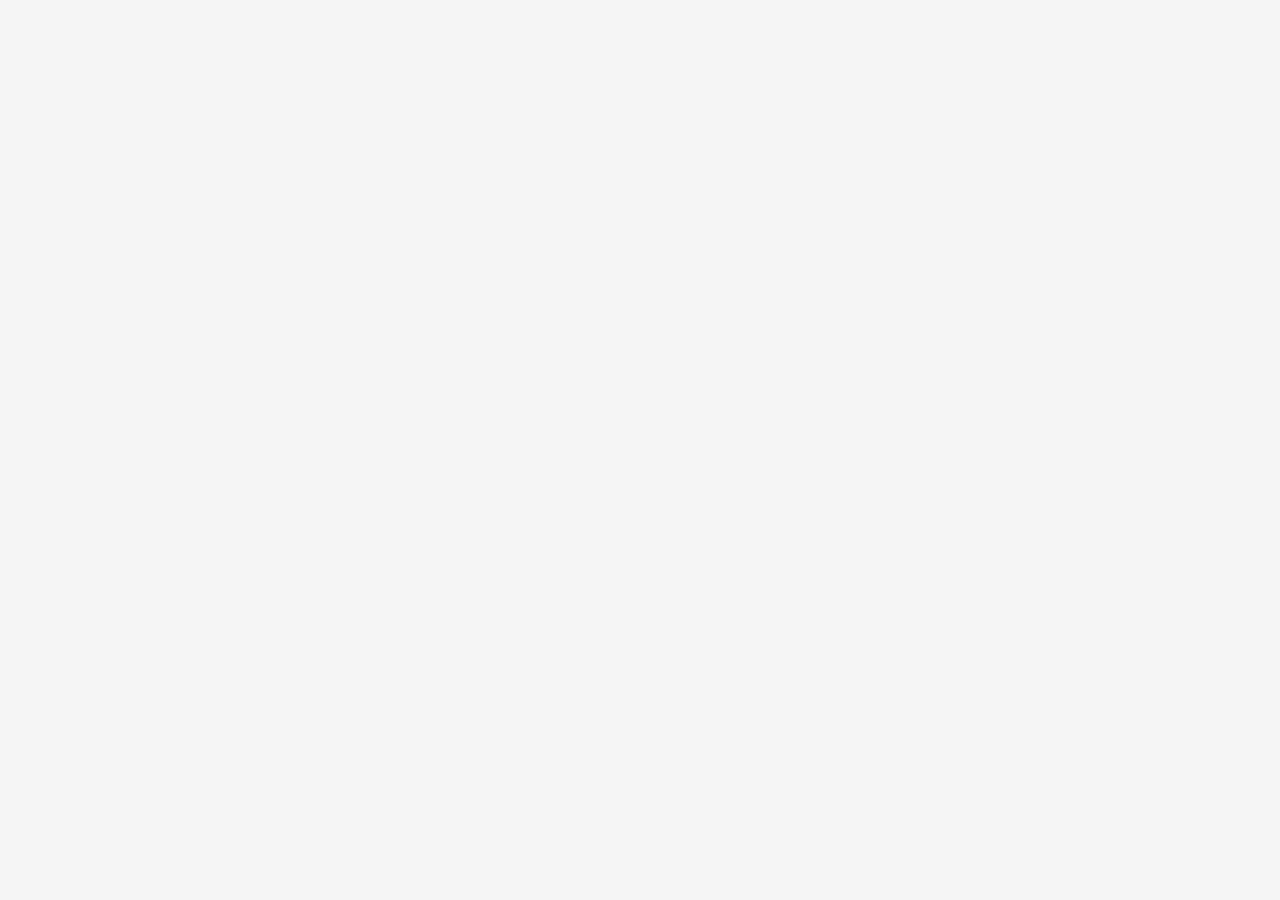
==== index.html @ 0894552e "Added boilerplate" ====
<!DOCTYPE HTML>
<html lang=en>
	<head>
  	<meta charset=UTF-8>
  	<meta name=viewport content="width=device-width, initial-scale=1">
  	<title>boilerplate</title>

    <link rel="stylesheet" href="style/sheet.css">

    <style></style>

    <!--[if lt IE 9]>
    <link rel="stylesheet" href="style/sheet_ie.css">
    <![endif]-->
  </head>

  <body class="single">
    <div role=main id=main class=main>
      <header>
        <h1></h1>
      </header>
      <div>
      </div>
      <footer>
      </footer>
    </div>

    <script>
      if (document.location.hostname === "localhost") document.write('<script src="/_jquery/js/1.9.1.min.js"><\/script>');
      else document.write('<script src="http://code.jquery.com/jquery-1.9.1.min.js"><\/script>');
    </script>
		<script src="scripts/scripts.js"></script>
    <script></script>
  </body>
</html>
---- style/sheet.css ----
body {
	background-color: whitesmoke;
	color: black;
	margin: 0;
}
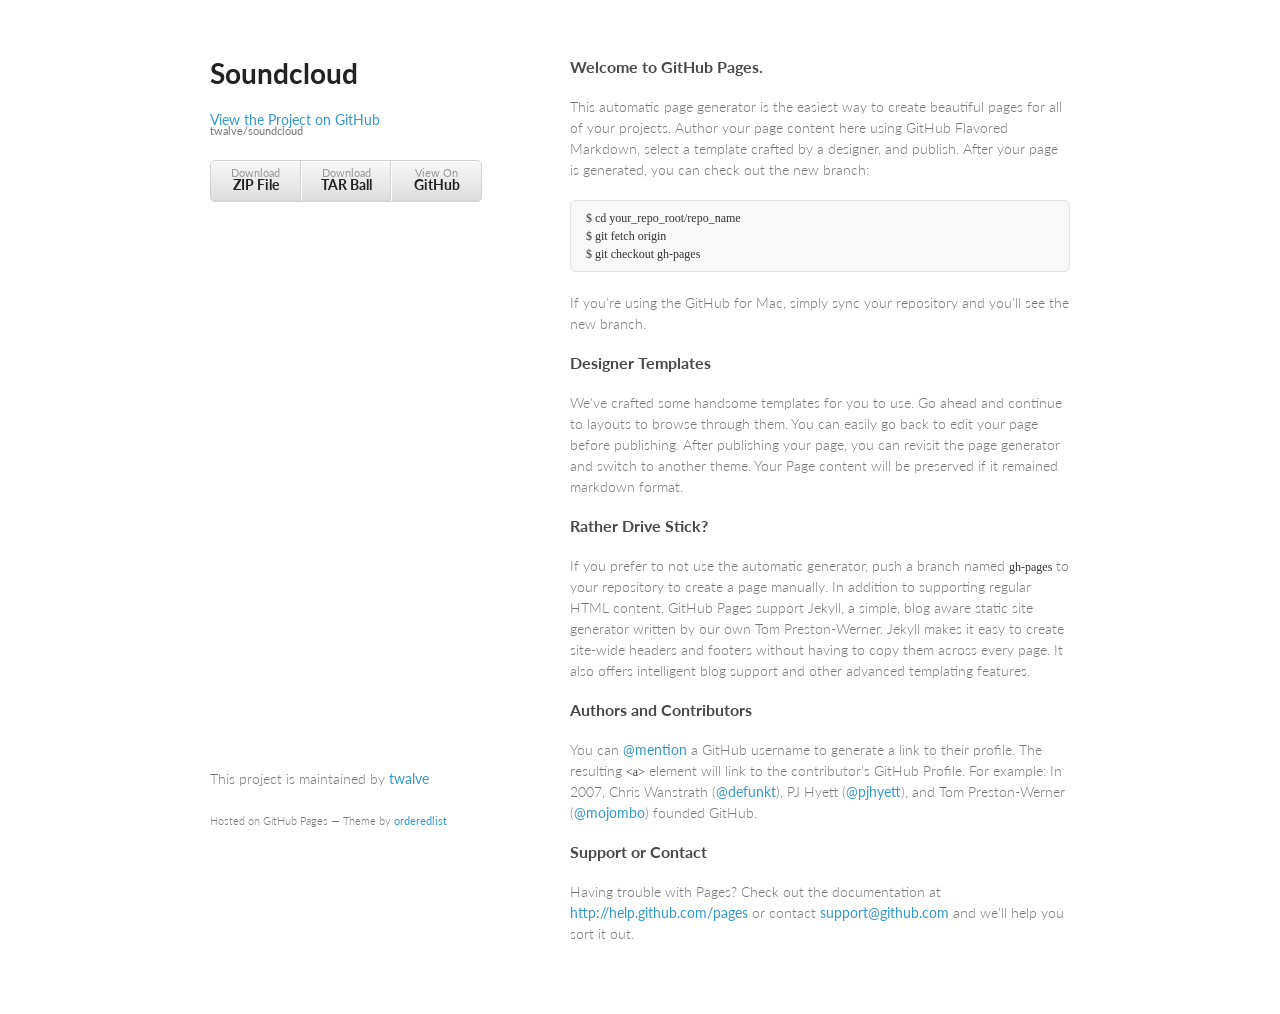
==== commit e92f66ed: "Create gh-pages branch via GitHub" ====
--- a/index.html
+++ b/index.html
@@ -1,35 +1,66 @@
-<!DOCTYPE HTML>
-<html lang=en>
-	<head>
-  	<meta charset=UTF-8>
-  	<meta name=viewport content="width=device-width, initial-scale=1">
-  	<title>boilerplate</title>
+<!doctype html>
+<html>
+  <head>
+    <meta charset="utf-8">
+    <meta http-equiv="X-UA-Compatible" content="chrome=1">
+    <title>Soundcloud by twalve</title>
 
-    <link rel="stylesheet" href="style/sheet.css">
-
-    <style></style>
-
+    <link rel="stylesheet" href="stylesheets/styles.css">
+    <link rel="stylesheet" href="stylesheets/pygment_trac.css">
+    <meta name="viewport" content="width=device-width, initial-scale=1, user-scalable=no">
     <!--[if lt IE 9]>
-    <link rel="stylesheet" href="style/sheet_ie.css">
+    <script src="//html5shiv.googlecode.com/svn/trunk/html5.js"></script>
     <![endif]-->
   </head>
+  <body>
+    <div class="wrapper">
+      <header>
+        <h1>Soundcloud</h1>
+        <p></p>
 
-  <body class="single">
-    <div role=main id=main class=main>
-      <header>
-        <h1></h1>
+        <p class="view"><a href="https://github.com/twalve/soundcloud">View the Project on GitHub <small>twalve/soundcloud</small></a></p>
+
+
+        <ul>
+          <li><a href="https://github.com/twalve/soundcloud/zipball/master">Download <strong>ZIP File</strong></a></li>
+          <li><a href="https://github.com/twalve/soundcloud/tarball/master">Download <strong>TAR Ball</strong></a></li>
+          <li><a href="https://github.com/twalve/soundcloud">View On <strong>GitHub</strong></a></li>
+        </ul>
       </header>
-      <div>
-      </div>
+      <section>
+        <h3>Welcome to GitHub Pages.</h3>
+
+<p>This automatic page generator is the easiest way to create beautiful pages for all of your projects. Author your page content here using GitHub Flavored Markdown, select a template crafted by a designer, and publish. After your page is generated, you can check out the new branch:</p>
+
+<pre><code>$ cd your_repo_root/repo_name
+$ git fetch origin
+$ git checkout gh-pages
+</code></pre>
+
+<p>If you're using the GitHub for Mac, simply sync your repository and you'll see the new branch.</p>
+
+<h3>Designer Templates</h3>
+
+<p>We've crafted some handsome templates for you to use. Go ahead and continue to layouts to browse through them. You can easily go back to edit your page before publishing. After publishing your page, you can revisit the page generator and switch to another theme. Your Page content will be preserved if it remained markdown format.</p>
+
+<h3>Rather Drive Stick?</h3>
+
+<p>If you prefer to not use the automatic generator, push a branch named <code>gh-pages</code> to your repository to create a page manually. In addition to supporting regular HTML content, GitHub Pages support Jekyll, a simple, blog aware static site generator written by our own Tom Preston-Werner. Jekyll makes it easy to create site-wide headers and footers without having to copy them across every page. It also offers intelligent blog support and other advanced templating features.</p>
+
+<h3>Authors and Contributors</h3>
+
+<p>You can <a href="https://github.com/blog/821" class="user-mention">@mention</a> a GitHub username to generate a link to their profile. The resulting <code>&lt;a&gt;</code> element will link to the contributor's GitHub Profile. For example: In 2007, Chris Wanstrath (<a href="https://github.com/defunkt" class="user-mention">@defunkt</a>), PJ Hyett (<a href="https://github.com/pjhyett" class="user-mention">@pjhyett</a>), and Tom Preston-Werner (<a href="https://github.com/mojombo" class="user-mention">@mojombo</a>) founded GitHub.</p>
+
+<h3>Support or Contact</h3>
+
+<p>Having trouble with Pages? Check out the documentation at <a href="http://help.github.com/pages">http://help.github.com/pages</a> or contact <a href="mailto:support@github.com">support@github.com</a> and we’ll help you sort it out.</p>
+      </section>
       <footer>
+        <p>This project is maintained by <a href="https://github.com/twalve">twalve</a></p>
+        <p><small>Hosted on GitHub Pages &mdash; Theme by <a href="https://github.com/orderedlist">orderedlist</a></small></p>
       </footer>
     </div>
-
-    <script>
-      if (document.location.hostname === "localhost") document.write('<script src="/_jquery/js/1.9.1.min.js"><\/script>');
-      else document.write('<script src="http://code.jquery.com/jquery-1.9.1.min.js"><\/script>');
-    </script>
-		<script src="scripts/scripts.js"></script>
-    <script></script>
+    <script src="javascripts/scale.fix.js"></script>
+    
   </body>
 </html>
--- a/stylesheets/styles.css
+++ b/stylesheets/styles.css
@@ -0,0 +1,255 @@
+@import url(https://fonts.googleapis.com/css?family=Lato:300italic,700italic,300,700);
+
+body {
+  padding:50px;
+  font:14px/1.5 Lato, "Helvetica Neue", Helvetica, Arial, sans-serif;
+  color:#777;
+  font-weight:300;
+}
+
+h1, h2, h3, h4, h5, h6 {
+  color:#222;
+  margin:0 0 20px;
+}
+
+p, ul, ol, table, pre, dl {
+  margin:0 0 20px;
+}
+
+h1, h2, h3 {
+  line-height:1.1;
+}
+
+h1 {
+  font-size:28px;
+}
+
+h2 {
+  color:#393939;
+}
+
+h3, h4, h5, h6 {
+  color:#494949;
+}
+
+a {
+  color:#39c;
+  font-weight:400;
+  text-decoration:none;
+}
+
+a small {
+  font-size:11px;
+  color:#777;
+  margin-top:-0.6em;
+  display:block;
+}
+
+.wrapper {
+  width:860px;
+  margin:0 auto;
+}
+
+blockquote {
+  border-left:1px solid #e5e5e5;
+  margin:0;
+  padding:0 0 0 20px;
+  font-style:italic;
+}
+
+code, pre {
+  font-family:Monaco, Bitstream Vera Sans Mono, Lucida Console, Terminal;
+  color:#333;
+  font-size:12px;
+}
+
+pre {
+  padding:8px 15px;
+  background: #f8f8f8;  
+  border-radius:5px;
+  border:1px solid #e5e5e5;
+  overflow-x: auto;
+}
+
+table {
+  width:100%;
+  border-collapse:collapse;
+}
+
+th, td {
+  text-align:left;
+  padding:5px 10px;
+  border-bottom:1px solid #e5e5e5;
+}
+
+dt {
+  color:#444;
+  font-weight:700;
+}
+
+th {
+  color:#444;
+}
+
+img {
+  max-width:100%;
+}
+
+header {
+  width:270px;
+  float:left;
+  position:fixed;
+}
+
+header ul {
+  list-style:none;
+  height:40px;
+  
+  padding:0;
+  
+  background: #eee;
+  background: -moz-linear-gradient(top, #f8f8f8 0%, #dddddd 100%);
+  background: -webkit-gradient(linear, left top, left bottom, color-stop(0%,#f8f8f8), color-stop(100%,#dddddd));
+  background: -webkit-linear-gradient(top, #f8f8f8 0%,#dddddd 100%);
+  background: -o-linear-gradient(top, #f8f8f8 0%,#dddddd 100%);
+  background: -ms-linear-gradient(top, #f8f8f8 0%,#dddddd 100%);
+  background: linear-gradient(top, #f8f8f8 0%,#dddddd 100%);
+  
+  border-radius:5px;
+  border:1px solid #d2d2d2;
+  box-shadow:inset #fff 0 1px 0, inset rgba(0,0,0,0.03) 0 -1px 0;
+  width:270px;
+}
+
+header li {
+  width:89px;
+  float:left;
+  border-right:1px solid #d2d2d2;
+  height:40px;
+}
+
+header ul a {
+  line-height:1;
+  font-size:11px;
+  color:#999;
+  display:block;
+  text-align:center;
+  padding-top:6px;
+  height:40px;
+}
+
+strong {
+  color:#222;
+  font-weight:700;
+}
+
+header ul li + li {
+  width:88px;
+  border-left:1px solid #fff;
+}
+
+header ul li + li + li {
+  border-right:none;
+  width:89px;
+}
+
+header ul a strong {
+  font-size:14px;
+  display:block;
+  color:#222;
+}
+
+section {
+  width:500px;
+  float:right;
+  padding-bottom:50px;
+}
+
+small {
+  font-size:11px;
+}
+
+hr {
+  border:0;
+  background:#e5e5e5;
+  height:1px;
+  margin:0 0 20px;
+}
+
+footer {
+  width:270px;
+  float:left;
+  position:fixed;
+  bottom:50px;
+}
+
+@media print, screen and (max-width: 960px) {
+  
+  div.wrapper {
+    width:auto;
+    margin:0;
+  }
+  
+  header, section, footer {
+    float:none;
+    position:static;
+    width:auto;
+  }
+  
+  header {
+    padding-right:320px;
+  }
+  
+  section {
+    border:1px solid #e5e5e5;
+    border-width:1px 0;
+    padding:20px 0;
+    margin:0 0 20px;
+  }
+  
+  header a small {
+    display:inline;
+  }
+  
+  header ul {
+    position:absolute;
+    right:50px;
+    top:52px;
+  }
+}
+
+@media print, screen and (max-width: 720px) {
+  body {
+    word-wrap:break-word;
+  }
+  
+  header {
+    padding:0;
+  }
+  
+  header ul, header p.view {
+    position:static;
+  }
+  
+  pre, code {
+    word-wrap:normal;
+  }
+}
+
+@media print, screen and (max-width: 480px) {
+  body {
+    padding:15px;
+  }
+  
+  header ul {
+    display:none;
+  }
+}
+
+@media print {
+  body {
+    padding:0.4in;
+    font-size:12pt;
+    color:#444;
+  }
+}
--- a/stylesheets/pygment_trac.css
+++ b/stylesheets/pygment_trac.css
@@ -0,0 +1,69 @@
+.highlight  { background: #ffffff; }
+.highlight .c { color: #999988; font-style: italic } /* Comment */
+.highlight .err { color: #a61717; background-color: #e3d2d2 } /* Error */
+.highlight .k { font-weight: bold } /* Keyword */
+.highlight .o { font-weight: bold } /* Operator */
+.highlight .cm { color: #999988; font-style: italic } /* Comment.Multiline */
+.highlight .cp { color: #999999; font-weight: bold } /* Comment.Preproc */
+.highlight .c1 { color: #999988; font-style: italic } /* Comment.Single */
+.highlight .cs { color: #999999; font-weight: bold; font-style: italic } /* Comment.Special */
+.highlight .gd { color: #000000; background-color: #ffdddd } /* Generic.Deleted */
+.highlight .gd .x { color: #000000; background-color: #ffaaaa } /* Generic.Deleted.Specific */
+.highlight .ge { font-style: italic } /* Generic.Emph */
+.highlight .gr { color: #aa0000 } /* Generic.Error */
+.highlight .gh { color: #999999 } /* Generic.Heading */
+.highlight .gi { color: #000000; background-color: #ddffdd } /* Generic.Inserted */
+.highlight .gi .x { color: #000000; background-color: #aaffaa } /* Generic.Inserted.Specific */
+.highlight .go { color: #888888 } /* Generic.Output */
+.highlight .gp { color: #555555 } /* Generic.Prompt */
+.highlight .gs { font-weight: bold } /* Generic.Strong */
+.highlight .gu { color: #800080; font-weight: bold; } /* Generic.Subheading */
+.highlight .gt { color: #aa0000 } /* Generic.Traceback */
+.highlight .kc { font-weight: bold } /* Keyword.Constant */
+.highlight .kd { font-weight: bold } /* Keyword.Declaration */
+.highlight .kn { font-weight: bold } /* Keyword.Namespace */
+.highlight .kp { font-weight: bold } /* Keyword.Pseudo */
+.highlight .kr { font-weight: bold } /* Keyword.Reserved */
+.highlight .kt { color: #445588; font-weight: bold } /* Keyword.Type */
+.highlight .m { color: #009999 } /* Literal.Number */
+.highlight .s { color: #d14 } /* Literal.String */
+.highlight .na { color: #008080 } /* Name.Attribute */
+.highlight .nb { color: #0086B3 } /* Name.Builtin */
+.highlight .nc { color: #445588; font-weight: bold } /* Name.Class */
+.highlight .no { color: #008080 } /* Name.Constant */
+.highlight .ni { color: #800080 } /* Name.Entity */
+.highlight .ne { color: #990000; font-weight: bold } /* Name.Exception */
+.highlight .nf { color: #990000; font-weight: bold } /* Name.Function */
+.highlight .nn { color: #555555 } /* Name.Namespace */
+.highlight .nt { color: #000080 } /* Name.Tag */
+.highlight .nv { color: #008080 } /* Name.Variable */
+.highlight .ow { font-weight: bold } /* Operator.Word */
+.highlight .w { color: #bbbbbb } /* Text.Whitespace */
+.highlight .mf { color: #009999 } /* Literal.Number.Float */
+.highlight .mh { color: #009999 } /* Literal.Number.Hex */
+.highlight .mi { color: #009999 } /* Literal.Number.Integer */
+.highlight .mo { color: #009999 } /* Literal.Number.Oct */
+.highlight .sb { color: #d14 } /* Literal.String.Backtick */
+.highlight .sc { color: #d14 } /* Literal.String.Char */
+.highlight .sd { color: #d14 } /* Literal.String.Doc */
+.highlight .s2 { color: #d14 } /* Literal.String.Double */
+.highlight .se { color: #d14 } /* Literal.String.Escape */
+.highlight .sh { color: #d14 } /* Literal.String.Heredoc */
+.highlight .si { color: #d14 } /* Literal.String.Interpol */
+.highlight .sx { color: #d14 } /* Literal.String.Other */
+.highlight .sr { color: #009926 } /* Literal.String.Regex */
+.highlight .s1 { color: #d14 } /* Literal.String.Single */
+.highlight .ss { color: #990073 } /* Literal.String.Symbol */
+.highlight .bp { color: #999999 } /* Name.Builtin.Pseudo */
+.highlight .vc { color: #008080 } /* Name.Variable.Class */
+.highlight .vg { color: #008080 } /* Name.Variable.Global */
+.highlight .vi { color: #008080 } /* Name.Variable.Instance */
+.highlight .il { color: #009999 } /* Literal.Number.Integer.Long */
+
+.type-csharp .highlight .k { color: #0000FF }
+.type-csharp .highlight .kt { color: #0000FF }
+.type-csharp .highlight .nf { color: #000000; font-weight: normal }
+.type-csharp .highlight .nc { color: #2B91AF }
+.type-csharp .highlight .nn { color: #000000 }
+.type-csharp .highlight .s { color: #A31515 }
+.type-csharp .highlight .sc { color: #A31515 }
